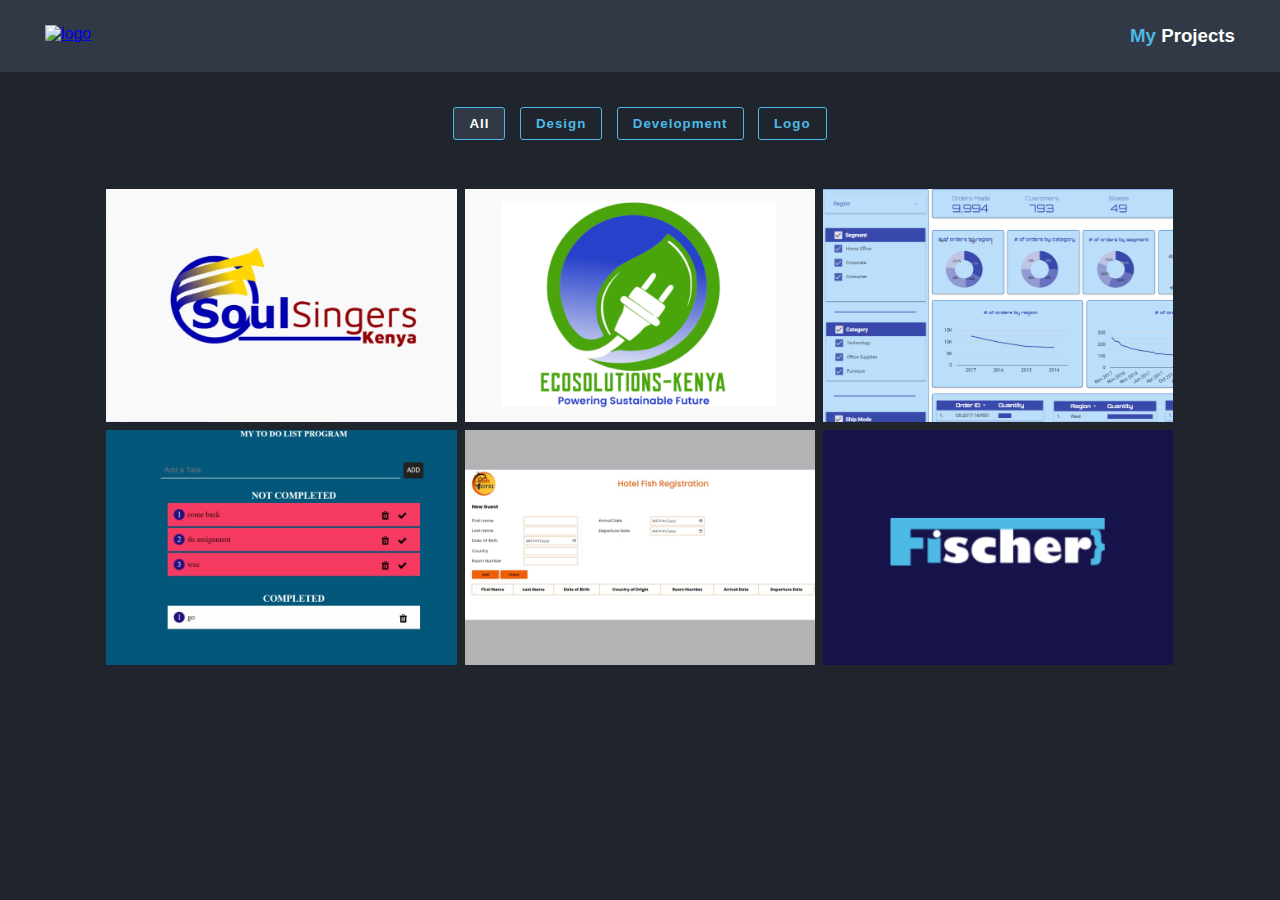
==== portfolio/projects.html @ 634d156d "my portfolio" ====
<!DOCTYPE html>
<html>
<head>
	<link rel="stylesheet" type="text/css" href="/portfolio/My projects/project.css">
	<link rel="stylesheet" href="https://cdnjs.cloudflare.com/ajax/libs/font-awesome/6.1.1/css/all.min.css"/>
	<link href='https://unpkg.com/boxicons@2.1.4/css/boxicons.min.css' rel='stylesheet'>

	<meta name="viewport" content="width=device-width, initial-scale=1.0">
	<title>Portfolio</title>
</head>
<body>
	<header class="section-head">
		<div class="header">
			<a href="index.html"><img src="./Img/logo.png" alt="logo"></a>
			<h3>My <span>Projects</span></h3>
		</div>
	</header>
<section class="portfolio">
	

	<main class="mainContainer">
		
		<div class="button-group">
			<button class="button active" data-filter="*">All</button>
			<button class="button" data-filter=".design">Design</button>
		<button class="button" data-filter=".development">Development</button>
			<button class="button" data-filter=".logo">Logo</button>
		</div>

		<div class="gallery">
			
			<div class="item design">
				<img src="./My projects/Img/design1.jpg" alt="design image">
				<div class="overlay" id="design">
					<a href="#">VIEW MORE</a>
				</div>
			</div>

			<div class="item design">
				<img src="./My projects/Img/Eco.png" alt="eco solutions logo">
				<div class="overlay">
					<a href="">VIEW MORE</a>
				</div>
			</div>
			
			<div class="item development">
				<img src="./My projects/Img/image1.png" alt="development image">
				<div class="overlay">
					<a href="https://lookerstudio.google.com/s/kQrphTCqTVk">VIEW MORE</a>
				</div>
			</div>
			
			<div class="item development">
				<img src="./My projects/Img/website2.jpg" alt="web app screenshot">
				<div class="overlay">
					<a href="#">VIEW MORE</a>
				</div>
			</div>
			
			<div class="item development">
				<img src="./My projects/Img/website3.jpg" alt="mobile app gif">
				<div class="overlay">
					<a href="#">VIEW MORE</a>
				</div>
			</div>
		
			<div class="item logo">
				<img src="./My projects/Img/logo1.png" alt="logo image">
				<div class="overlay">
					<a href="#">VIEW MORE</a>
				</div>
			</div>

		</div>

		
	</main>
	
	
	<div class="pop-container">
		<h2>Designing <span>Work</span></h2>
		<div class="pop-gallary">
			<span class="close"><i class='bx bx-x'></i></span>
	   <div class="collumn">
		<div class="pop">
			<img src="./My projects/Img/Soulcap.png">
			
		</div>
	
		<div class="pop">
			<img src="./My projects/Img/SoulCape.png">
			
		</div>
		
		<div class="pop">
			<img src="./My projects/Img/soulcushion.png">
			
		</div>
	 </div>
     <div class="collumn">
		<div class="pop">
			<img src="./My projects/Img/soulmug.png">
			
		</div>
		
		<div class="pop">
			<img src="./My projects/Img/soulbottle.png">
			
		</div>
	
		<div class="pop">
			<img src="./My projects/Img/bitmap.png">
			
		</div>
	 </div>
	  </div>
	</div>
</section>

<div id="app">
	<div class="container">
		<div class="mybox"></div>
	</div>
</div>





<script src="https://cdnjs.cloudflare.com/ajax/libs/jquery/3.6.3/jquery.min.js"></script>
<script src="https://cdnjs.cloudflare.com/ajax/libs/jquery.isotope/3.0.6/isotope.pkgd.min.js"></script>
<script src="/portfolio/My projects/main.js"></script>
</body>
</html>
---- portfolio/My projects/project.css ----
*{
  margin: 0;
  padding: 0;
  box-sizing: border-box;
  font-family: 'Roboto', sans-serif;
  scroll-behavior: smooth;
}
:root{
  --bg-color:#1f242d;
  --second-bg-color:#323946;
  --text-color:#fff;
  --main-color:#4dbae6ff;
  --other-color: #000;
}
body{
  width: 100%;
  min-height: 100vh;
  background-color: var(--bg-color);
}
.section-head{
  background:var(--second-bg-color);
  width: 100%;
  padding: 25px;
}
.section-head .header h3 span{
  color: var(--text-color);
}
.section-head .header h3 {
  color: var(--main-color);
}
.section-head .header img {
  width: 8vw;
  cursor: pointer;
}
.section-head .header{
  display: flex;
  justify-content: space-between;
  margin-left: 20px;
  margin-right: 20px;
}
.portfolio{
  width: 100%;
  padding: 30px 8%;
}



.button-group{
  text-align: center;
  margin-bottom: 40px;
}
.button-group .button{
  display: inline-block;
  padding: 8px 15px;
  margin: 5px;
  color: var(--main-color);
  background: var(--bg-color);
  font-style: 12px;
  font-weight: 700;
  text-transform: capitalize;
  letter-spacing: 1px;
  transition: all 0.4s;
  border:1.5px solid var(--main-color);
  border-radius: 3px;
  cursor: pointer;
}
.button-group .button.active{
  color: var(--text-color);
  background: var(--second-bg-color);
}
.button-group .button:hover{
  background-color: var(--main-color);
  color: var(--text-color);
}
div.gallery{
  width: 100%;
  display: flex;
  flex-wrap: wrap;
}
.portfolio div.gallery .item{
  position: relative;
  margin: 4px;
  width: calc(33.33% - 8px);
  overflow: hidden;
  cursor: pointer;
}
.item img{
  width: 100%;
  height: 100%;
  object-fit: cover;
  display: block;
  transition: 0.3s;
}
.portfolio div.gallery .item:hover img{
  transform: scale(1.15);
}
.portfolio .item .overlay{
  position: absolute;
  width: 100%;
  height: 100%;
  top: 0;
  left: 0;
  display: flex;
  justify-content: center;
  align-items: center;
  background-color: rgba(5,85,92,0.7);
  color: var(--bg-color);
  padding: 15px;
  overflow: hidden;
  transition: opacity 0.2s ease-in-out;
  opacity: 0;
}
.item:hover .overlay{
  opacity: 1;
}
.item .overlay a{
  display: inline-block;
  padding: 8px 16px;
  border: 2px solid var(--main-color);
  color: var(--main-color);
  border-radius: 3px;
  text-decoration: none;
  font-size: 14px;
  transition: 0.3s;
}
.item .overlay a:hover{
  background-color: var(--main-color);
  color: var(--text-color);
}


@media(max-width: 1024px){
  div.gallery .item{
    width: calc(50% - 8px);
  }
}

@media(max-width: 600px){
  div.gallery .item{
    width: 100%;
    margin: 4px 0px;
  }
}

/* pop up page */

.pop-container {
  
    position: absolute;
    /* height: 100%; */
    display: none;
    width: 100%;
    padding-top: 20px;
    top: 0;
    left: 0;
    right: 0;
    margin: auto;
    justify-content: center;
    align-items: center;
    justify-content: center;
    background: rgba(0, 0, 0, 0.75);

}
.pop-container .pop-gallary {
  
  display: flex;
  gap: 10px;
  width: 70%;
  margin: auto;
  max-width: 1223px;
  padding: 40px;
  background: var(--second-bg-color);
  border-radius: 10px;
}
.pop-gallary span {
  position: fixed;
  top: 40px;
  right: 40px;
  font-size: 25px;
  width: 25px;
  height: 25px;
  border-radius: 50%;
  color: var(--bg-color);
  background: var(--main-color);
  cursor: pointer;
}
.collumn {
  display: flex;
  flex-direction: column;
  gap: 10px;
}
.pop img {
  width: 100%;
  height: 100%;
}
.pop-container h2 {
  
  font-size: 1.5em;
  text-align: center;
  padding: 20px;
  color: var(--text-color);
}
.pop-container h2 span{
  color: var(--main-color);
}
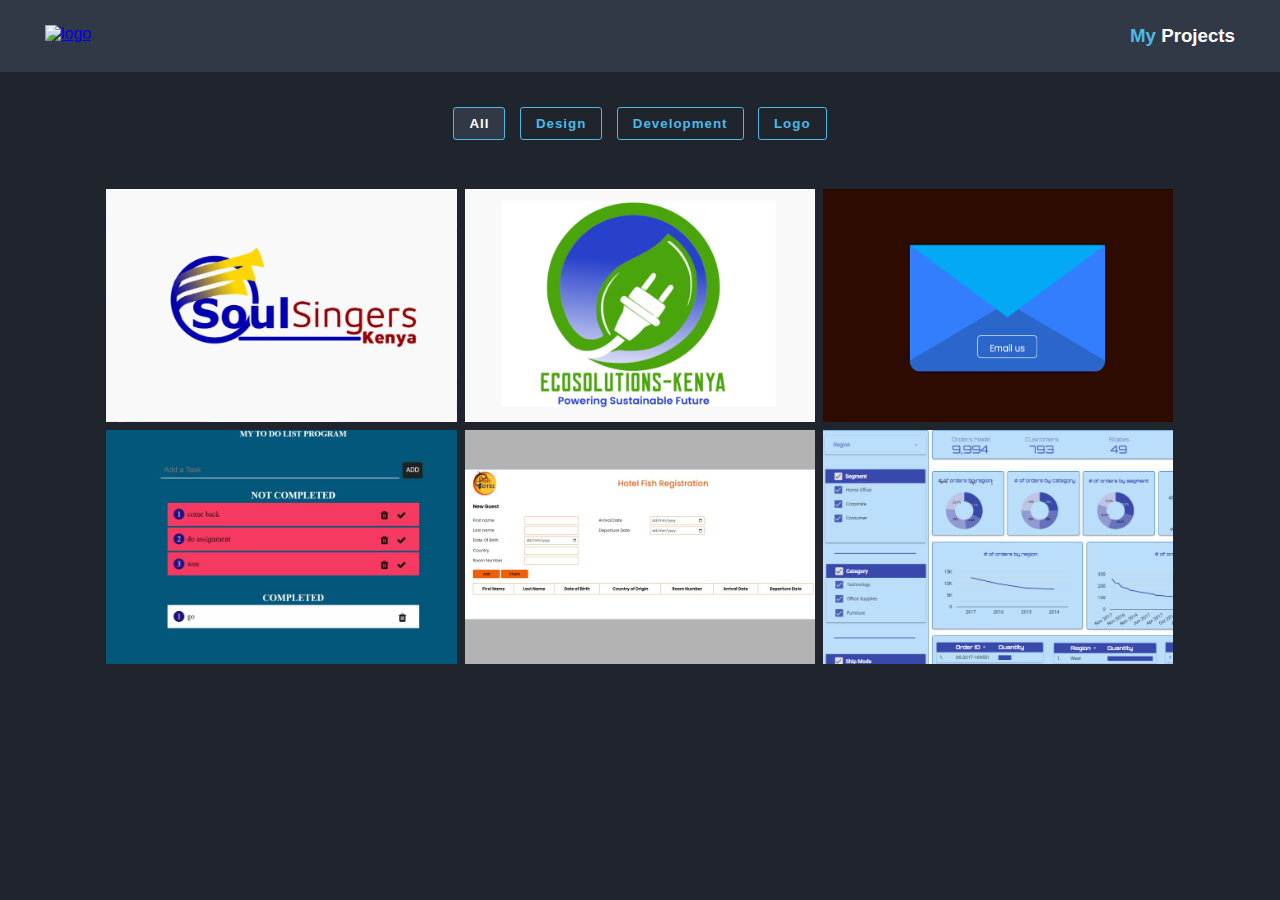
==== commit 9c040d39: "Added project links" ====
--- a/portfolio/projects.html
+++ b/portfolio/projects.html
@@ -1,9 +1,9 @@
 <!DOCTYPE html>
 <html>
 <head>
-	<link rel="stylesheet" type="text/css" href="/portfolio/My projects/project.css">
 	<link rel="stylesheet" href="https://cdnjs.cloudflare.com/ajax/libs/font-awesome/6.1.1/css/all.min.css"/>
 	<link href='https://unpkg.com/boxicons@2.1.4/css/boxicons.min.css' rel='stylesheet'>
+	<link rel="stylesheet" type="text/css" href="./My projects/project.css">
 
 	<meta name="viewport" content="width=device-width, initial-scale=1.0">
 	<title>Portfolio</title>
@@ -38,36 +38,36 @@
 
 			<div class="item design">
 				<img src="./My projects/Img/Eco.png" alt="eco solutions logo">
-				<div class="overlay">
-					<a href="">VIEW MORE</a>
+				<div class="overlay" >
+					<a id="designs">VIEW MORE</a>
 				</div>
 			</div>
 			
 			<div class="item development">
-				<img src="./My projects/Img/image1.png" alt="development image">
+				<img src="./My projects/Img/web4.png" alt="development image">
 				<div class="overlay">
-					<a href="https://lookerstudio.google.com/s/kQrphTCqTVk">VIEW MORE</a>
+					<a href="https://olsen-fischer.github.io/Projectone/">VIEW MORE</a>
 				</div>
 			</div>
 			
 			<div class="item development">
 				<img src="./My projects/Img/website2.jpg" alt="web app screenshot">
 				<div class="overlay">
-					<a href="#">VIEW MORE</a>
+					<a href="https://olsen-fischer.github.io/048-ToDoList-/">VIEW MORE</a>
 				</div>
 			</div>
 			
 			<div class="item development">
 				<img src="./My projects/Img/website3.jpg" alt="mobile app gif">
 				<div class="overlay">
-					<a href="#">VIEW MORE</a>
+					<a href="https://olsen-fischer.github.io/Fish-hotel/">VIEW MORE</a>
 				</div>
 			</div>
 		
 			<div class="item logo">
-				<img src="./My projects/Img/logo1.png" alt="logo image">
+				<img src="./My projects/Img/image1.png" alt="logo image">
 				<div class="overlay">
-					<a href="#">VIEW MORE</a>
+					<a href="https://lookerstudio.google.com/s/kQrphTCqTVk">VIEW MORE</a>
 				</div>
 			</div>
 
@@ -81,6 +81,45 @@
 		<h2>Designing <span>Work</span></h2>
 		<div class="pop-gallary">
 			<span class="close"><i class='bx bx-x'></i></span>
+	   <div class="collumn">
+		<div class="pop">
+			<img src="./My projects/Img/Soulcap.png">
+			
+		</div>
+	
+		<div class="pop">
+			<img src="./My projects/Img/SoulCape.png">
+			
+		</div>
+		
+		<div class="pop">
+			<img src="./My projects/Img/soulcushion.png">
+			
+		</div>
+	 </div>
+     <div class="collumn">
+		<div class="pop">
+			<img src="./My projects/Img/soulmug.png">
+			
+		</div>
+		
+		<div class="pop">
+			<img src="./My projects/Img/soulbottle.png">
+			
+		</div>
+	 
+		<div class="pop">
+			<img src="./My projects/Img/bitmap.png">
+			
+		</div>
+	 </div>
+	  </div>
+	</div>
+
+	<div class="popcontainer1">
+		<h2>Designing <span>Work</span></h2>
+		<div class="popgallary">
+			<span class="closed"><i class='bx bx-x'></i></span>
 	   <div class="collumn">
 		<div class="pop">
 			<img src="./My projects/Img/Soulcap.png">
@@ -129,6 +168,6 @@
 
 <script src="https://cdnjs.cloudflare.com/ajax/libs/jquery/3.6.3/jquery.min.js"></script>
 <script src="https://cdnjs.cloudflare.com/ajax/libs/jquery.isotope/3.0.6/isotope.pkgd.min.js"></script>
-<script src="/portfolio/My projects/main.js"></script>
+<script src="./My projects/main.js"></script>
 </body>
 </html>--- a/portfolio/My projects/project.css
+++ b/portfolio/My projects/project.css
@@ -144,11 +144,10 @@
 
 /* pop up page */
 
-.pop-container {
+.pop-container{
   
     position: absolute;
-    /* height: 100%; */
-    display: none;
+    display:none;
     width: 100%;
     padding-top: 20px;
     top: 0;
@@ -158,10 +157,31 @@
     justify-content: center;
     align-items: center;
     justify-content: center;
-    background: rgba(0, 0, 0, 0.75);
-
-}
-.pop-container .pop-gallary {
+    background: var(--other-color);
+
+}
+.popcontainer1{
+  position: absolute;
+  display: none;
+  width: 100%;
+  padding-top: 30px;
+  top: 0;
+  left: 0;
+  right: 0;
+  margin: auto;
+  background: var(--other-color);
+  text-align: center;
+}
+.popcontainer1 h2 {
+  color: var(--text-color);
+  padding: 20px;
+}
+.popcontainer1 h2 span{
+  color: var(--main-color);
+}
+
+
+.popcontainer1  .popgallary {
   
   display: flex;
   gap: 10px;
@@ -172,6 +192,28 @@
   background: var(--second-bg-color);
   border-radius: 10px;
 }
+.pop-container  .pop-gallary {
+  
+  display: flex;
+  gap: 10px;
+  width: 70%;
+  margin: auto;
+  max-width: 1223px;
+  padding: 40px;
+  background: var(--second-bg-color);
+  border-radius: 10px;
+}
+.popcontainer1 .popgallary{
+  display: flex;
+  gap: 10px;
+  width: 70%;
+  margin: auto;
+  max-width: 1223px;
+  padding: 40px;
+  background: var(--second-bg-color);
+  border-radius: 10px;
+}
+
 .pop-gallary span {
   position: fixed;
   top: 40px;
@@ -184,6 +226,18 @@
   background: var(--main-color);
   cursor: pointer;
 }
+.popgallary span {
+  position: fixed;
+  top: 40px;
+  right: 40px;
+  font-size: 25px;
+  width: 25px;
+  height: 25px;
+  border-radius: 50%;
+  color: var(--bg-color);
+  background: var(--main-color);
+  cursor: pointer;
+}
 .collumn {
   display: flex;
   flex-direction: column;
